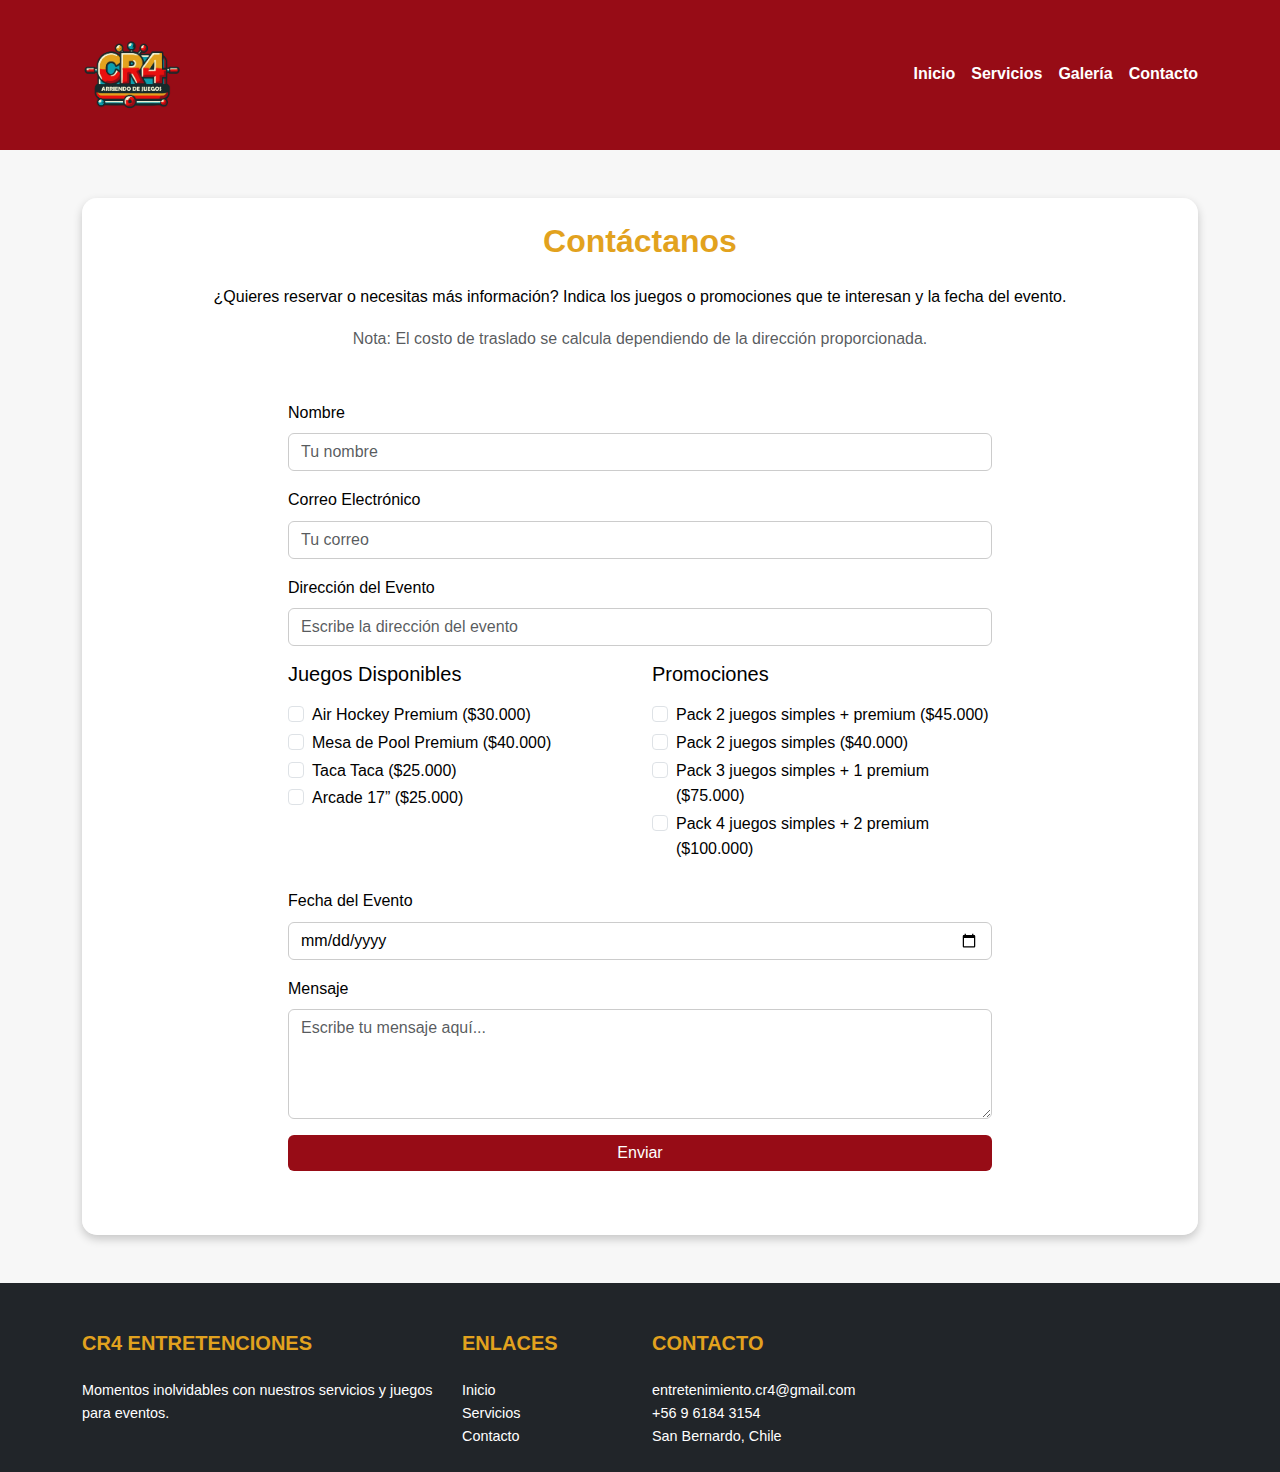
==== contacto.html @ d89f4f9c "Add files via upload" ====
<!DOCTYPE html>
<html lang="es">
<head>
    <meta charset="utf-8">
    <meta name="viewport" content="width=device-width, initial-scale=1.0">
    <meta name="description" content="CR4 Entretenciones te lleva al siguiente nivel en diversión. Arriendo de juegos para eventos, como la Plataforma 360, mesas de pool, air hockey y más. ¡Reserva ahora y crea momentos inolvidables!">
    <meta name="keywords" content="CR4, juegos para eventos, arriendo de juegos, fiestas, entretenimiento, juegos inflables, eventos corporativos">
    <meta name="author" content="CR4 Entretenciones">
    <meta name="robots" content="noindex,nofollow">

    <!-- Open Graph / Facebook -->
    <meta property="og:type" content="website">
    <meta property="og:url" content="https://cr4entretenciones.cl/">
    <meta property="og:title" content="CR4 Entretenciones">
    <meta property="og:description" content="CR4 Entretenciones te lleva al siguiente nivel en diversión. Arriendo de juegos para eventos, como la Plataforma 360, mesas de pool, air hockey y más. ¡Reserva ahora y crea momentos inolvidables!">
    <meta property="og:image" content="https://cr4entretenciones.cl/img/logo meta.png">

    <!-- Twitter -->
    <meta name="twitter:card" content="summary_large_image">
    <meta name="twitter:url" content="https://cr4entretenciones.cl/">
    <meta name="twitter:title" content="CR4 Entretenciones">
    <meta name="twitter:description" content="CR4 Entretenciones te lleva al siguiente nivel en diversión. Arriendo de juegos para eventos, como la Plataforma 360, mesas de pool, air hockey y más. ¡Reserva ahora y crea momentos inolvidables!">
    <meta name="twitter:image" content="https://cr4entretenciones.cl/img/logo meta.png">

    <title>CR4 Entretenciones</title>

    <!-- Bootstrap CSS -->
    <link href="https://cdn.jsdelivr.net/npm/bootstrap@5.3.3/dist/css/bootstrap.min.css" rel="stylesheet" integrity="sha384-QWTKZyjpPEjISv5WaRU9OFeRpok6YctnYmDr5pNlyT2bRjXh0JMhjY6hW+ALEwIH" crossorigin="anonymous">

    <!-- Custom CSS -->
    <link rel="stylesheet" href="style.css">
</head>
<body>
    <!-- Header -->
<header class="bg-danger text-white py-3">
    <div class="container d-flex justify-content-between align-items-center">
        <!-- Logo -->
        <div class="logo">
            <a href="index.html">
                <img src="logo.png" alt="CR4 Entretenciones" style="max-height: 100px;">
            </a>
        </div>
        <!-- Navegación -->
        <nav>
            <ul class="nav nav-underline">
                <li class="nav-item">
                    <a class="nav-link text-white" href="index.html">Inicio</a>
                </li>
                <li class="nav-item">
                    <a class="nav-link text-white" href="servicios.html">Servicios</a>
                </li>
                <li class="nav-item">
                    <a class="nav-link text-white" href="galeria.html">Galería</a>
                </li>
                <li class="nav-item">
                    <a class="nav-link text-white" href="contacto.html">Contacto</a>
                </li>
            </ul>
        </nav>
    </div>
</header>

    <!-- Sección de contacto -->
<section id="contacto" class="py-5 contacto-section">
    <div class="container">
        <div class="contact-box p-4">
            <h2 class="text-center text-highlight mb-4">Contáctanos</h2>
            <p class="text-center mb-3">¿Quieres reservar o necesitas más información? Indica los juegos o promociones que te interesan y la fecha del evento.</p>
            <p class="text-center text-muted mb-5">Nota: El costo de traslado se calcula dependiendo de la dirección proporcionada.</p>
            <div class="row">
                <div class="col-md-8 offset-md-2">
                    <form action="https://formspree.io/f/xqaklyav" method="POST">
                        <!-- Nombre -->
                        <div class="mb-3">
                            <label for="nombre" class="form-label">Nombre</label>
                            <input type="text" class="form-control" id="nombre" name="nombre" placeholder="Tu nombre" required>
                        </div>
                        <!-- Correo -->
                        <div class="mb-3">
                            <label for="correo" class="form-label">Correo Electrónico</label>
                            <input type="email" class="form-control" id="correo" name="email" placeholder="Tu correo" required>
                        </div>
                        <!-- Dirección -->
                        <div class="mb-3">
                            <label for="direccion" class="form-label">Dirección del Evento</label>
                            <input type="text" class="form-control" id="direccion" name="direccion" placeholder="Escribe la dirección del evento" required>
                        </div>
                        <!-- Juegos Disponibles y Promociones -->
                        <div class="row">
                            <!-- Juegos Disponibles -->
                            <div class="col-md-6">
                                <h5 class="mb-3">Juegos Disponibles</h5>
                                <div class="form-check">
                                    <input class="form-check-input" type="checkbox" name="juegos[]" value="Air Hockey Premium" id="juego1">
                                    <label class="form-check-label" for="juego1">Air Hockey Premium ($30.000)</label>
                                </div>
                                <div class="form-check">
                                    <input class="form-check-input" type="checkbox" name="juegos[]" value="Mesa de Pool Premium" id="juego2">
                                    <label class="form-check-label" for="juego2">Mesa de Pool Premium ($40.000)</label>
                                </div>
                                <div class="form-check">
                                    <input class="form-check-input" type="checkbox" name="juegos[]" value="Taca Taca" id="juego3">
                                    <label class="form-check-label" for="juego3">Taca Taca ($25.000)</label>
                                </div>
                                <div class="form-check">
                                    <input class="form-check-input" type="checkbox" name="juegos[]" value="Arcade 17”" id="juego4">
                                    <label class="form-check-label" for="juego4">Arcade 17” ($25.000)</label>
                                </div>
                            </div>
                            <!-- Promociones -->
                            <div class="col-md-6">
                                <h5 class="mb-3">Promociones</h5>
                                <div class="form-check">
                                    <input class="form-check-input" type="checkbox" name="promociones[]" value="Pack 2 juegos simples + premium" id="promo1">
                                    <label class="form-check-label" for="promo1">Pack 2 juegos simples + premium ($45.000)</label>
                                </div>
                                <div class="form-check">
                                    <input class="form-check-input" type="checkbox" name="promociones[]" value="Pack 2 juegos simples" id="promo2">
                                    <label class="form-check-label" for="promo2">Pack 2 juegos simples ($40.000)</label>
                                </div>
                                <div class="form-check">
                                    <input class="form-check-input" type="checkbox" name="promociones[]" value="Pack 3 juegos simples + 1 premium" id="promo4">
                                    <label class="form-check-label" for="promo4">Pack 3 juegos simples + 1 premium ($75.000)</label>
                                </div>
                                <div class="form-check">
                                    <input class="form-check-input" type="checkbox" name="promociones[]" value="Pack 4 juegos simples + 2 premium" id="promo6">
                                    <label class="form-check-label" for="promo6">Pack 4 juegos simples + 2 premium ($100.000)</label>
                                </div>
                            </div>
                        </div>
                        <!-- Fecha del Evento -->
                        <div class="mb-3 mt-4">
                            <label for="fecha" class="form-label">Fecha del Evento</label>
                            <input type="date" class="form-control" id="fecha" name="fecha" required>
                        </div>
                        <!-- Mensaje -->
                        <div class="mb-3">
                            <label for="mensaje" class="form-label">Mensaje</label>
                            <textarea class="form-control" id="mensaje" name="mensaje" rows="4" placeholder="Escribe tu mensaje aquí..." required></textarea>
                        </div>
                        <!-- Botón Enviar -->
                        <button type="submit" class="btn btn-danger w-100">Enviar</button>
                    </form>
                </div>
            </div>
        </div>
    </div>
</section>

    <!-- Footer -->
    <footer class="bg-dark text-white pt-5 pb-4">
        <div class="container text-center text-md-start">
            <div class="row">
                <!-- Logo e Información -->
                <div class="col-md-4">
                    <h5 class="text-uppercase mb-4 text-highlight">CR4 Entretenciones</h5>
                    <p>Momentos inolvidables con nuestros servicios y juegos para eventos.</p>
                </div>

                <!-- Enlaces rápidos -->
                <div class="col-md-2">
                    <h5 class="text-uppercase mb-4 text-highlight">Enlaces</h5>
                    <ul class="list-unstyled">
                        <li><a href="index.html" class="text-white">Inicio</a></li>
                        <li><a href="servicios.html" class="text-white">Servicios</a></li>
                        <li><a href="contacto.html" class="text-white">Contacto</a></li>
                    </ul>
                </div>

                <!-- Información de Contacto -->
                <div class="col-md-4">
                    <h5 class="text-uppercase mb-4 text-highlight">Contacto</h5>
                    <p><i class="fas fa-envelope"></i> entretenimiento.cr4@gmail.com</p>
                    <p><i class="fas fa-phone"></i> +56 9 6184 3154</p>
                    <p><i class="fas fa-map-marker-alt"></i> San Bernardo, Chile</p>
                </div>
            </div>
        </div>
    </footer>



    <!-- Bootstrap JS -->
    <script src="https://cdn.jsdelivr.net/npm/bootstrap@5.3.3/dist/js/bootstrap.bundle.min.js" integrity="sha384-YvpcrYf0tY3lHB60NNkmXc5s9fDVZLESaAA55NDzOxhy9GkcIdslK1eN7N6jIeHz" crossorigin="anonymous"></script>
</body>
</html>
---- style.css ----
/* General Reset */
body, h1, h2, h3, p, ul, li, a, img {
    margin: 0;
    padding: 0;
    box-sizing: border-box;
}

/* Body */
body {
    background-color: #f7f7f7;
    color: #333333;
    font-family: 'Arial', sans-serif;
    line-height: 1.6;
}

/* Header */
header {
    background-color: #970C16;
    min-height: 150px; 
    display: flex;
    justify-content: space-between;
    align-items: center;
    padding: 1rem 2rem;
}

header .logo img {
    height: 200px;
    width: auto; 
    
}


header .nav-underline .nav-link {
    color: white;
    font-weight: bold;
    transition: color 0.3s ease, border-color 0.3s ease;
}

header .nav-underline .nav-link:hover {
    color: #E2A21E; /* Hover amarillo */
    border-bottom: 2px solid #E2A21E;
}

header .nav-underline .nav-link.active {
    color: #E2A21E;
    border-bottom: 2px solid white;
}
.bg-danger {
    background-color: #970C16 !important;
}

/* Hero Section */
/* Hero Section */
/* Hero Section */
.hero {
    height: 100vh;
    position: relative;
    overflow: hidden;
    display: flex;
    align-items: center;
    justify-content: center;
}

.hero-bg {
    position: absolute;
    top: 0;
    left: 0;
    width: 100%;
    height: 100%;
    background-size: cover;
    background-position: center;
    z-index: 0; /* Fondo detrás del contenido */
}

.hero-content {
    position: relative;
    z-index: 1;
}

.svg-icons {
    display: flex;
    justify-content: center;
    align-items: center;
    gap: 2rem; /* Espaciado entre los SVG */
}

.svg-icon {
    width: 350px; /* Ajusta el tamaño según necesites */
    height: auto;
    transition: transform 0.3s ease;
}

.svg-icon:hover {
    transform: scale(1.1); /* Efecto de zoom al pasar el mouse */
}

/* Posiciones específicas de los SVG */
.plataforma {
    top: 0%; /* Ajusta la posición */
    left: 40%;
}

.airhockey {
    top: 30%;
    left: 20%;
}

.pool {
    top: 50%;
    left: 60%;
}

.tacataca {
    top: 70%;
    left: 30%;
}

.arcade {
    top: 50%;
    left: 80%;
}

/* Hover effect para los SVG */
.svg-icon:hover {
    transform: scale(1.2); /* Efecto de zoom */
    opacity: 1;
}

/* Textos */
.hero h1 {
    font-size: 2.5rem;
    font-weight: bold;
    z-index: 2;
    position: relative;
}

.hero p {
    font-size: 1.2rem;
    margin-top: 1rem;
    z-index: 2;
    position: relative;
}

.hero .btn {
    background-color: #e63946;
    color: white;
    padding: 0.7rem 1.5rem;
    border-radius: 8px;
    transition: background-color 0.3s ease;
    z-index: 2;
    position: relative;
}

.hero .btn:hover {
    background-color: #c0392b;
}



/* Servicios Section */
/* Fondo amarillo para los SVGs */
.card-header {
    height: 100px; /* Ajustar altura del contenedor */
    background-color: #FFD700; /* Amarillo */
    display: flex;
    justify-content: center;
    align-items: center;
}

/* Estilo para los SVGs */
.svg-icon {
    width: 300px; /* Ajustar tamaño del SVG */
    height: auto;
}


.card {
    border: none;
    transition: transform 0.3s ease, box-shadow 0.3s ease;
    box-shadow: 0 4px 6px rgba(0, 0, 0, 0.1);
}

.card:hover {
    transform: scale(1.05); 
    box-shadow: 0 6px 12px rgba(0, 0, 0, 0.2); 
}


.card-img-top {
    max-height: 300px; 
    width: auto; 
    height: auto; 
    object-fit: cover;
    border: none;
  
    margin: 0; 
    padding: 0; 
    display: block; 
    border-radius: 8px;
}
.card-img-top {
    width: 100%; 
 
}

.carousel-inner {
    overflow: hidden;
}

/* Espaciado interno del cuerpo */
.card-body {
    padding: 1rem;
    font-size: 1rem;
    color: #333;
}

.card-footer {
    background-color: white; /* Fondo blanco para que destaque */
    border-top: 1px solid #ddd; /* Línea separadora para el footer */
    padding: 10px; /* Espaciado interno */
}

.price-text {
    font-size: 1.2rem; /* Ajusta el tamaño del texto */
    color: #000; /* Color del texto */
    font-weight: bold; /* Negrita */
    margin: 0; /* Sin margen */
    text-align: center; /* Centrar el texto */
}


/* Promociones Section */

/* Fondo de las tarjetas */
.bg-image {
    height: 400px; /* Ajusta la altura */
    background-image: url('img/herobg-18.png'); /* Imagen de fondo */
    background-size: cover; /* La imagen cubre todo el área */
    background-position: center; /* Centra la imagen */
    display: flex;
    justify-content: center;
    align-items: center;
}

/* Estilo para los SVG */
.text-highlight {
    color: #E2A21E; /* Amarillo */
    font-weight: bold; /* Negrita */
}

/* Ajuste del texto dentro de las tarjetas */
.card-body {
    padding: 20px;
}

.card-title {
    font-size: 1.2rem;
    font-weight: bold;
}

.card-text {
    font-size: 1rem;
    color: #333333;
}

/* Estilo para los SVGs */
.svg-icon2 {
    width: 350px; /* Ajusta el tamaño del SVG */
    height: auto;
}

/* Hover en las tarjetas */
.card {
    border: none;
    transition: transform 0.3s ease, box-shadow 0.3s ease;
    box-shadow: 0 4px 6px rgba(0, 0, 0, 0.1);
}

.card:hover {
    transform: scale(1.05);
    box-shadow: 0 6px 12px rgba(0, 0, 0, 0.2);
}


/* Contacto Section */


.contacto-section .form-control {
    background-color: rgba(255, 255, 255, 0.9); /* Fondo blanco semitransparente */
    border: 1px solid #ccc;
}

.contacto-section .btn-danger {
    background-color: #970C16; /* Color del botón */
    border: none;
}

.contacto-section .btn-danger:hover {
    background-color: #E2A21E; /* Color al pasar el ratón */
}

form input, form textarea, form select, form button {
    border-radius: 8px;
    margin-bottom: 1rem;
}

form button {
    background-color: #e63946;
    color: white;
    font-weight: bold;
    border: none;
    padding: 4rem;
    margin-bottom: 40Px;
    transition: background-color 0.3s ease;
}

form button:hover {
    background-color: #c0392b;
}
.contacto-section {
    background-image: url('img/herobg-19.png'); /* Ruta de la imagen */
    background-size: cover; /* Asegura que cubra toda la sección */
    background-position: center; /* Centra la imagen */
    background-repeat: no-repeat; /* Evita repeticiones */
    padding: 50px 0; /* Espaciado interno */
    
}
.contacto-section {
    background-image: url('img/herobg-19.png'); /* Ruta al archivo de imagen */
    background-size: cover; /* Asegura que la imagen cubra todo */
    background-position: center; /* Centra la imagen */
    background-repeat: no-repeat; /* Evita repeticiones */
    padding: 50px 0;
    color: BLACK; /* Cambia el texto por defecto a blanco */
}

.contacto-section .form-control {
    background-color: rgba(255, 255, 255, 0.8); /* Fondo blanco semitransparente */
    border: 1px solid #ccc;
    color: black;
}

.contacto-section .form-check-label {
    color: BLACK;
}

.contacto-section {
    background-image: url('img/herobg-19.png');
    background-size: cover;
    background-position: center;
    background-repeat: no-repeat;
    padding: 50px 0;
}

.contact-box {
    background-color: rgba(255, 255, 255, 0.9); /* Fondo blanco semitransparente */
    border-radius: 15px;
    box-shadow: 0 4px 10px rgba(0, 0, 0, 0.2);
    padding: 30px;
}

/* General de la galería */
.gallery-item {
    position: relative;
    overflow: hidden;
    border-radius: 8px;
}

.gallery-item img {
    transition: transform 0.3s ease, box-shadow 0.3s ease;
    box-shadow: 0 4px 6px rgba(0, 0, 0, 0.1);
}

.gallery-item img:hover {
    transform: scale(1.1); 
    box-shadow: 0 6px 12px rgba(0, 0, 0, 0.2);
}
/* Footer */
footer {
    background-color: #333333;
    color: white;
    padding: 1rem;
    text-align: center;
    font-size: 0.9rem;
}
footer {
    background-color: #333333;
    color: #ffffff;
    font-size: 0.9rem;
}

footer a {
    color: #ffffff;
    text-decoration: none;
}

footer a:hover {
    color: #E2A21E;
}

footer .fa {
    font-size: 1.2rem;
    margin-right: 10px;
}

footer .text-danger {
    color: #E2A21E !important;
}
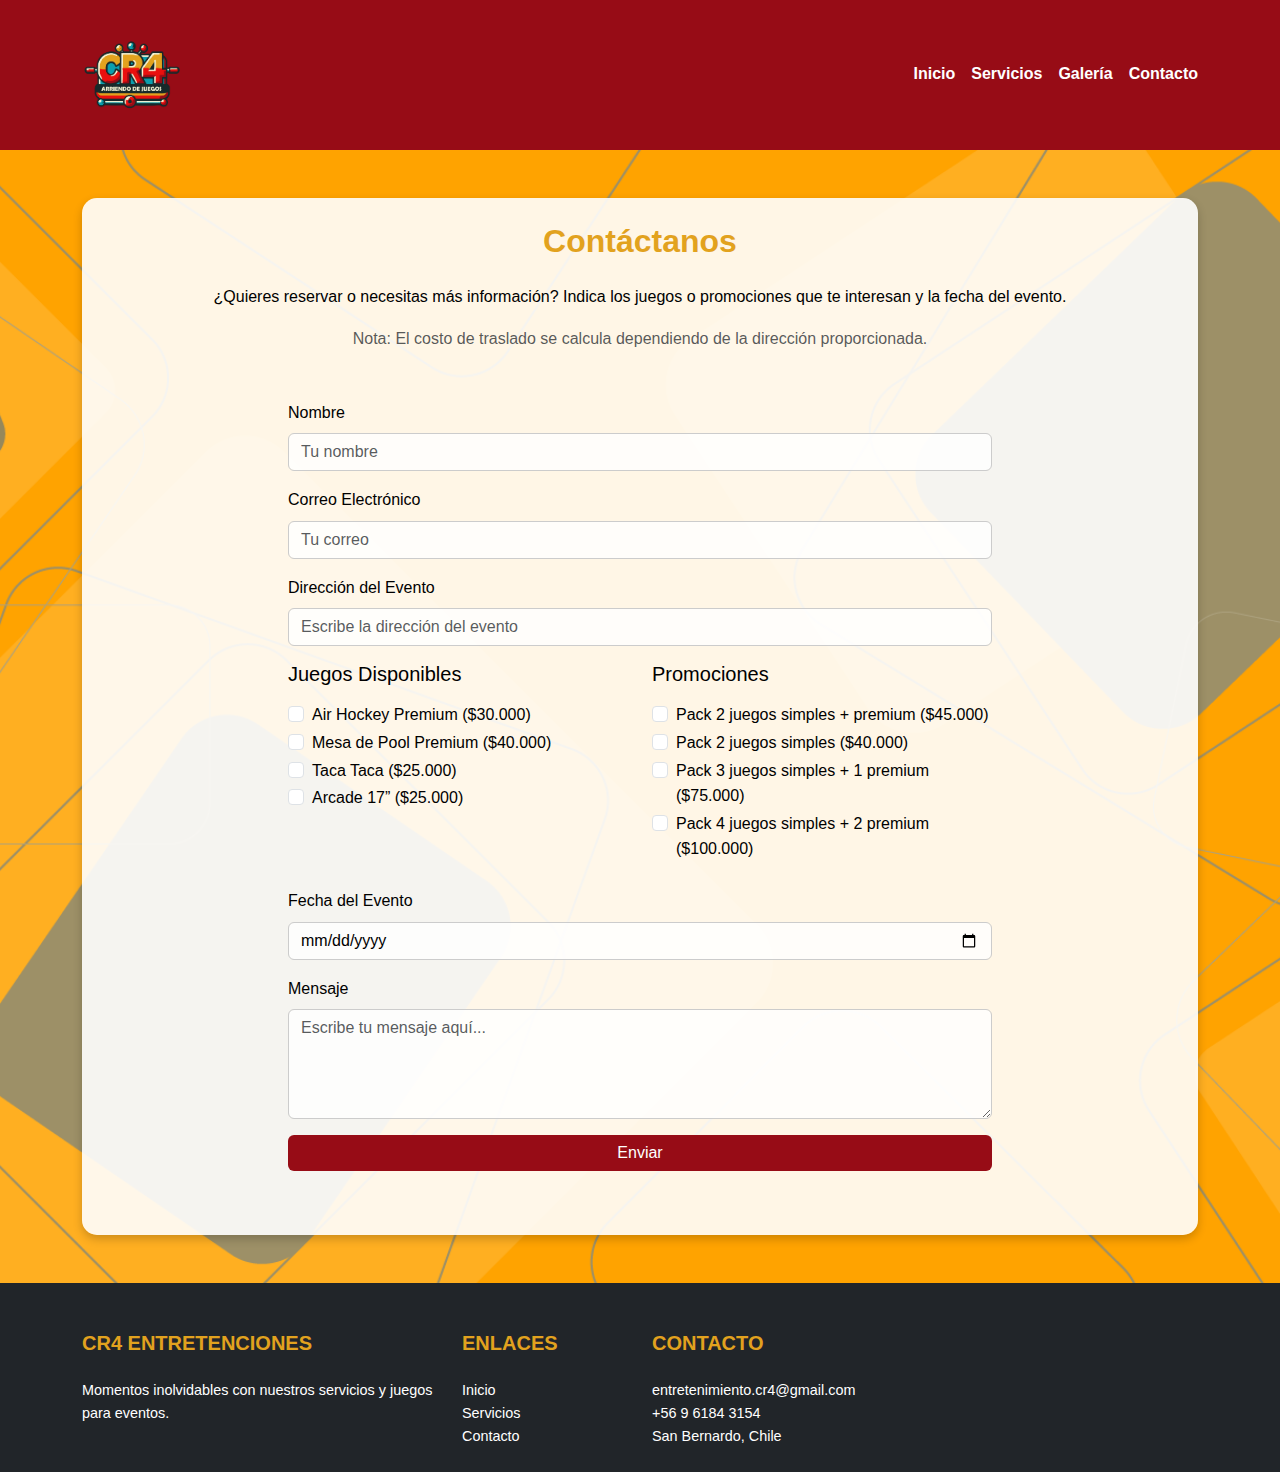
==== commit ddce85c2: "Add files via upload" ====
--- a/contacto.html
+++ b/contacto.html
@@ -6,8 +6,7 @@
     <meta name="description" content="CR4 Entretenciones te lleva al siguiente nivel en diversión. Arriendo de juegos para eventos, como la Plataforma 360, mesas de pool, air hockey y más. ¡Reserva ahora y crea momentos inolvidables!">
     <meta name="keywords" content="CR4, juegos para eventos, arriendo de juegos, fiestas, entretenimiento, juegos inflables, eventos corporativos">
     <meta name="author" content="CR4 Entretenciones">
-    <meta name="robots" content="noindex,nofollow">
-
+  
     <!-- Open Graph / Facebook -->
     <meta property="og:type" content="website">
     <meta property="og:url" content="https://cr4entretenciones.cl/">
@@ -182,5 +181,6 @@
 
     <!-- Bootstrap JS -->
     <script src="https://cdn.jsdelivr.net/npm/bootstrap@5.3.3/dist/js/bootstrap.bundle.min.js" integrity="sha384-YvpcrYf0tY3lHB60NNkmXc5s9fDVZLESaAA55NDzOxhy9GkcIdslK1eN7N6jIeHz" crossorigin="anonymous"></script>
-</body>
+    <script src="main.js" defer></script>
+    </body>
 </html>--- a/style.css
+++ b/style.css
@@ -4,7 +4,12 @@
     padding: 0;
     box-sizing: border-box;
 }
-
+@media (max-width: 768px) {
+    .carousel-item img {
+        width: 100%;
+        height: auto;
+    }
+}
 /* Body */
 body {
     background-color: #f7f7f7;
@@ -12,7 +17,6 @@
     font-family: 'Arial', sans-serif;
     line-height: 1.6;
 }
-
 /* Header */
 header {
     background-color: #970C16;
@@ -22,25 +26,19 @@
     align-items: center;
     padding: 1rem 2rem;
 }
-
 header .logo img {
     height: 200px;
-    width: auto; 
-    
-}
-
-
+    width: auto;    
+}
 header .nav-underline .nav-link {
     color: white;
     font-weight: bold;
     transition: color 0.3s ease, border-color 0.3s ease;
 }
-
 header .nav-underline .nav-link:hover {
-    color: #E2A21E; /* Hover amarillo */
+    color: #E2A21E;
     border-bottom: 2px solid #E2A21E;
 }
-
 header .nav-underline .nav-link.active {
     color: #E2A21E;
     border-bottom: 2px solid white;
@@ -48,9 +46,6 @@
 .bg-danger {
     background-color: #970C16 !important;
 }
-
-/* Hero Section */
-/* Hero Section */
 /* Hero Section */
 .hero {
     height: 100vh;
@@ -60,7 +55,6 @@
     align-items: center;
     justify-content: center;
 }
-
 .hero-bg {
     position: absolute;
     top: 0;
@@ -69,63 +63,51 @@
     height: 100%;
     background-size: cover;
     background-position: center;
-    z-index: 0; /* Fondo detrás del contenido */
-}
-
+    z-index: 0; 
+}
 .hero-content {
     position: relative;
     z-index: 1;
 }
-
 .svg-icons {
     display: flex;
     justify-content: center;
     align-items: center;
-    gap: 2rem; /* Espaciado entre los SVG */
-}
-
+    gap: 2rem; 
+}
 .svg-icon {
-    width: 350px; /* Ajusta el tamaño según necesites */
+    width: 350px; 
     height: auto;
     transition: transform 0.3s ease;
 }
-
 .svg-icon:hover {
-    transform: scale(1.1); /* Efecto de zoom al pasar el mouse */
-}
-
-/* Posiciones específicas de los SVG */
+    transform: scale(1.1); 
+}
 .plataforma {
-    top: 0%; /* Ajusta la posición */
+    top: 0%; 
     left: 40%;
 }
-
 .airhockey {
     top: 30%;
     left: 20%;
 }
-
 .pool {
     top: 50%;
     left: 60%;
 }
-
 .tacataca {
     top: 70%;
     left: 30%;
 }
-
 .arcade {
     top: 50%;
     left: 80%;
 }
 
-/* Hover effect para los SVG */
 .svg-icon:hover {
-    transform: scale(1.2); /* Efecto de zoom */
+    transform: scale(1.2); 
     opacity: 1;
 }
-
 /* Textos */
 .hero h1 {
     font-size: 2.5rem;
@@ -133,14 +115,12 @@
     z-index: 2;
     position: relative;
 }
-
 .hero p {
     font-size: 1.2rem;
     margin-top: 1rem;
     z-index: 2;
     position: relative;
 }
-
 .hero .btn {
     background-color: #e63946;
     color: white;
@@ -154,156 +134,114 @@
 .hero .btn:hover {
     background-color: #c0392b;
 }
-
-
-
 /* Servicios Section */
-/* Fondo amarillo para los SVGs */
 .card-header {
-    height: 100px; /* Ajustar altura del contenedor */
-    background-color: #FFD700; /* Amarillo */
+    height: 100px; 
     display: flex;
     justify-content: center;
     align-items: center;
 }
-
-/* Estilo para los SVGs */
 .svg-icon {
-    width: 300px; /* Ajustar tamaño del SVG */
+    width: 300px;
     height: auto;
 }
-
-
 .card {
     border: none;
     transition: transform 0.3s ease, box-shadow 0.3s ease;
     box-shadow: 0 4px 6px rgba(0, 0, 0, 0.1);
 }
-
 .card:hover {
     transform: scale(1.05); 
     box-shadow: 0 6px 12px rgba(0, 0, 0, 0.2); 
 }
-
-
 .card-img-top {
     max-height: 300px; 
     width: auto; 
     height: auto; 
     object-fit: cover;
     border: none;
-  
-    margin: 0; 
+      margin: 0; 
     padding: 0; 
     display: block; 
     border-radius: 8px;
 }
 .card-img-top {
     width: 100%; 
- 
-}
-
+}
 .carousel-inner {
     overflow: hidden;
 }
-
-/* Espaciado interno del cuerpo */
 .card-body {
     padding: 1rem;
     font-size: 1rem;
     color: #333;
 }
-
 .card-footer {
-    background-color: white; /* Fondo blanco para que destaque */
-    border-top: 1px solid #ddd; /* Línea separadora para el footer */
-    padding: 10px; /* Espaciado interno */
-}
-
+    background-color: white;
+    border-top: 1px solid #ddd; 
+    padding: 10px; 
+}
 .price-text {
-    font-size: 1.2rem; /* Ajusta el tamaño del texto */
-    color: #000; /* Color del texto */
-    font-weight: bold; /* Negrita */
-    margin: 0; /* Sin margen */
-    text-align: center; /* Centrar el texto */
-}
-
-
+    font-size: 1.2rem; 
+    color: #000; 
+    font-weight: bold; 
+    margin: 0;
+    text-align: center; 
+}
 /* Promociones Section */
 
-/* Fondo de las tarjetas */
 .bg-image {
-    height: 400px; /* Ajusta la altura */
-    background-image: url('img/herobg-18.png'); /* Imagen de fondo */
-    background-size: cover; /* La imagen cubre todo el área */
-    background-position: center; /* Centra la imagen */
+    height: 400px; 
+    background-image: url('img/herobg-18.png'); 
+    background-size: cover; 
+    background-position: center;
     display: flex;
     justify-content: center;
     align-items: center;
 }
-
 /* Estilo para los SVG */
 .text-highlight {
-    color: #E2A21E; /* Amarillo */
-    font-weight: bold; /* Negrita */
-}
-
+    color: #E2A21E; 
+    font-weight: bold; 
+}
 /* Ajuste del texto dentro de las tarjetas */
 .card-body {
     padding: 20px;
 }
-
 .card-title {
     font-size: 1.2rem;
     font-weight: bold;
 }
-
 .card-text {
     font-size: 1rem;
     color: #333333;
 }
-
 /* Estilo para los SVGs */
 .svg-icon2 {
     width: 350px; /* Ajusta el tamaño del SVG */
     height: auto;
 }
-
-/* Hover en las tarjetas */
 .card {
     border: none;
     transition: transform 0.3s ease, box-shadow 0.3s ease;
     box-shadow: 0 4px 6px rgba(0, 0, 0, 0.1);
 }
-
-.card:hover {
-    transform: scale(1.05);
-    box-shadow: 0 6px 12px rgba(0, 0, 0, 0.2);
-}
-
-
 /* Contacto Section */
-
-
 .contacto-section .form-control {
-    background-color: rgba(255, 255, 255, 0.9); /* Fondo blanco semitransparente */
+    background-color: rgba(255, 255, 255, 0.9);
     border: 1px solid #ccc;
 }
-
 .contacto-section .btn-danger {
-    background-color: #970C16; /* Color del botón */
-    border: none;
-}
-
+    background-color: #970C16; 
+    border: none;
+}
 .contacto-section .btn-danger:hover {
     background-color: #E2A21E; /* Color al pasar el ratón */
 }
-
 form input, form textarea, form select, form button {
     border-radius: 8px;
     margin-bottom: 1rem;
 }
-
 form button {
     background-color: #e63946;
     color: white;
@@ -313,37 +251,32 @@
     margin-bottom: 40Px;
     transition: background-color 0.3s ease;
 }
-
 form button:hover {
     background-color: #c0392b;
 }
 .contacto-section {
-    background-image: url('img/herobg-19.png'); /* Ruta de la imagen */
-    background-size: cover; /* Asegura que cubra toda la sección */
-    background-position: center; /* Centra la imagen */
-    background-repeat: no-repeat; /* Evita repeticiones */
-    padding: 50px 0; /* Espaciado interno */
-    
+    background-image: url('img/herobg-19.png'); 
+    background-size: cover; 
+    background-position: center; 
+    background-repeat: no-repeat; 
+    padding: 50px 0; 
 }
 .contacto-section {
-    background-image: url('img/herobg-19.png'); /* Ruta al archivo de imagen */
-    background-size: cover; /* Asegura que la imagen cubra todo */
-    background-position: center; /* Centra la imagen */
-    background-repeat: no-repeat; /* Evita repeticiones */
+    background-image: url('img/herobg-19.png');
+    background-size: cover; 
+    background-position: center; 
+    background-repeat: no-repeat; 
     padding: 50px 0;
-    color: BLACK; /* Cambia el texto por defecto a blanco */
-}
-
+    color: BLACK; 
+}
 .contacto-section .form-control {
-    background-color: rgba(255, 255, 255, 0.8); /* Fondo blanco semitransparente */
+    background-color: rgba(255, 255, 255, 0.8); 
     border: 1px solid #ccc;
     color: black;
 }
-
 .contacto-section .form-check-label {
     color: BLACK;
 }
-
 .contacto-section {
     background-image: url('img/herobg-19.png');
     background-size: cover;
@@ -351,21 +284,18 @@
     background-repeat: no-repeat;
     padding: 50px 0;
 }
-
 .contact-box {
     background-color: rgba(255, 255, 255, 0.9); /* Fondo blanco semitransparente */
     border-radius: 15px;
     box-shadow: 0 4px 10px rgba(0, 0, 0, 0.2);
     padding: 30px;
 }
-
 /* General de la galería */
 .gallery-item {
     position: relative;
     overflow: hidden;
     border-radius: 8px;
 }
-
 .gallery-item img {
     transition: transform 0.3s ease, box-shadow 0.3s ease;
     box-shadow: 0 4px 6px rgba(0, 0, 0, 0.1);
@@ -383,12 +313,6 @@
     text-align: center;
     font-size: 0.9rem;
 }
-footer {
-    background-color: #333333;
-    color: #ffffff;
-    font-size: 0.9rem;
-}
-
 footer a {
     color: #ffffff;
     text-decoration: none;
@@ -405,5 +329,4 @@
 
 footer .text-danger {
     color: #E2A21E !important;
-}
-
+}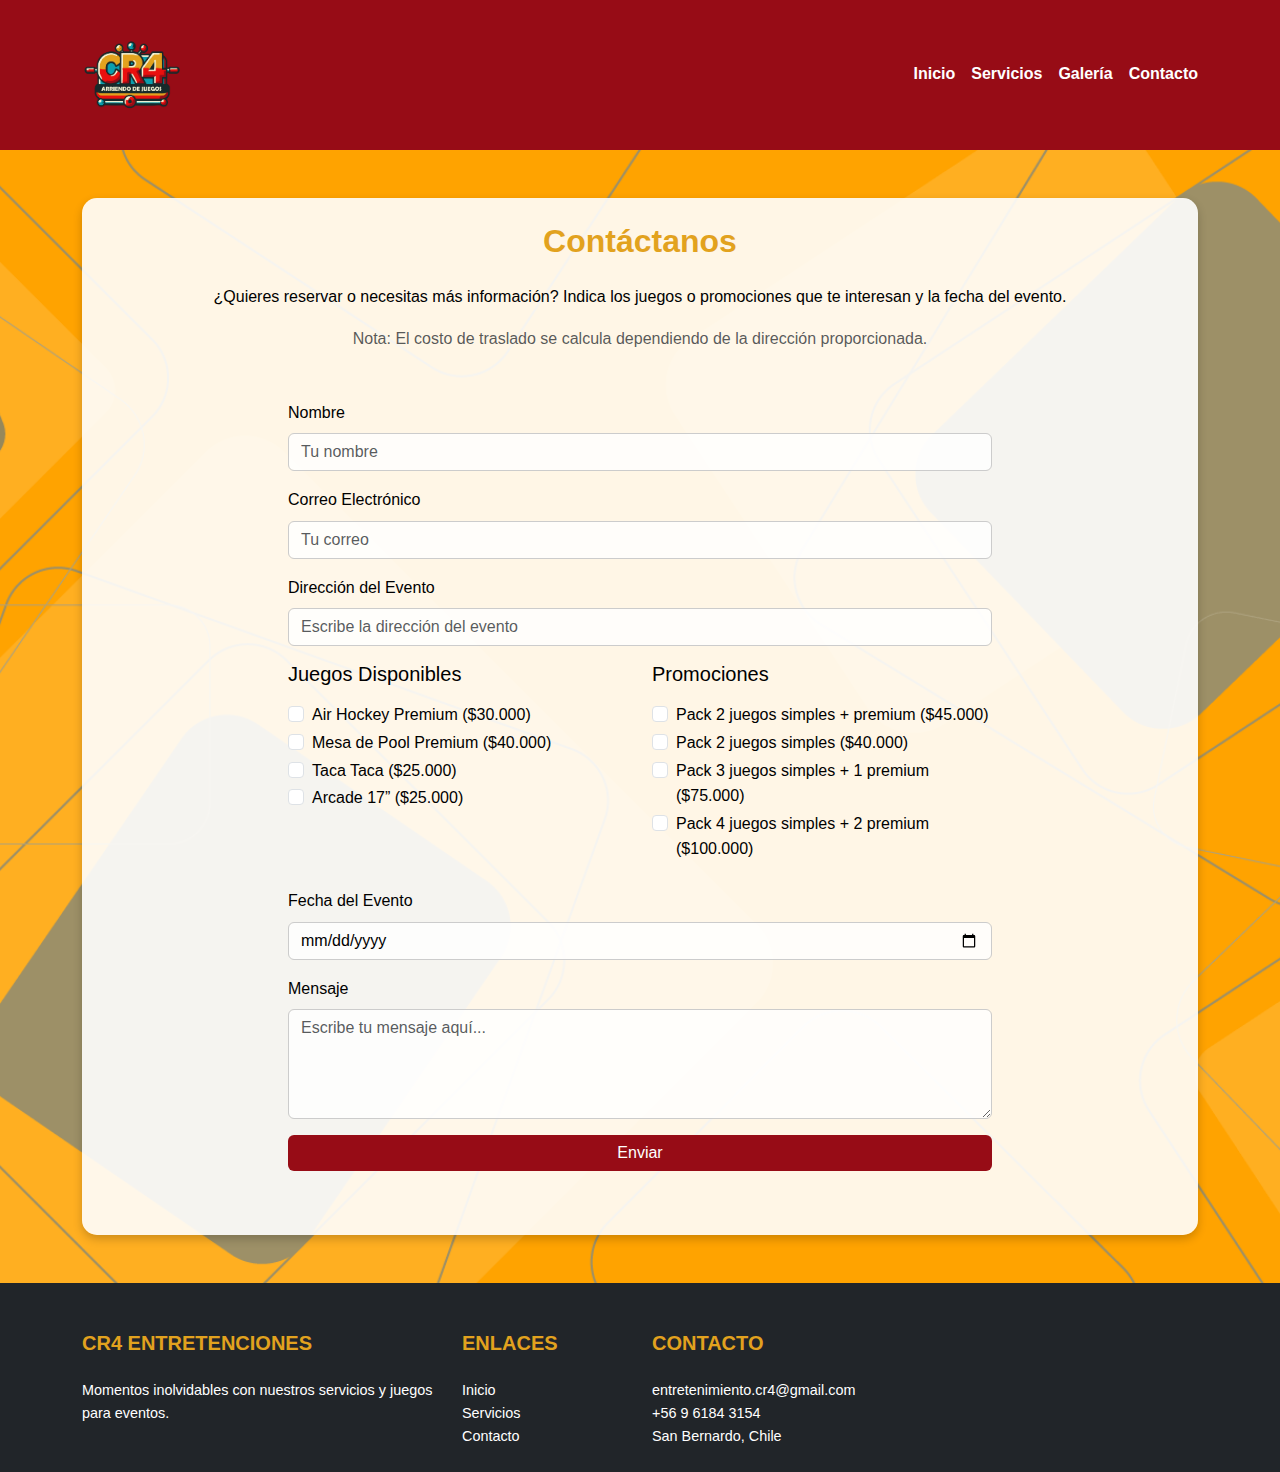
==== commit 66b88fb7: "Update contacto.html" ====
--- a/contacto.html
+++ b/contacto.html
@@ -21,7 +21,7 @@
     <meta name="twitter:description" content="CR4 Entretenciones te lleva al siguiente nivel en diversión. Arriendo de juegos para eventos, como la Plataforma 360, mesas de pool, air hockey y más. ¡Reserva ahora y crea momentos inolvidables!">
     <meta name="twitter:image" content="https://cr4entretenciones.cl/img/logo meta.png">
 
-    <title>CR4 Entretenciones</title>
+    <title>Contacto | CR4 Entretenciones</title>
 
     <!-- Bootstrap CSS -->
     <link href="https://cdn.jsdelivr.net/npm/bootstrap@5.3.3/dist/css/bootstrap.min.css" rel="stylesheet" integrity="sha384-QWTKZyjpPEjISv5WaRU9OFeRpok6YctnYmDr5pNlyT2bRjXh0JMhjY6hW+ALEwIH" crossorigin="anonymous">
@@ -183,4 +183,4 @@
     <script src="https://cdn.jsdelivr.net/npm/bootstrap@5.3.3/dist/js/bootstrap.bundle.min.js" integrity="sha384-YvpcrYf0tY3lHB60NNkmXc5s9fDVZLESaAA55NDzOxhy9GkcIdslK1eN7N6jIeHz" crossorigin="anonymous"></script>
     <script src="main.js" defer></script>
     </body>
-</html>+</html>
--- a/style.css
+++ b/style.css
@@ -305,6 +305,38 @@
     transform: scale(1.1); 
     box-shadow: 0 6px 12px rgba(0, 0, 0, 0.2);
 }
+.btn-whatsapp {
+    position: fixed;
+    bottom: 20px; /* Distancia desde la parte inferior */
+    right: 20px; /* Distancia desde la parte derecha */
+    z-index: 1000; /* Asegura que esté sobre otros elementos */
+    background-color: #25D366; /* Color de fondo de WhatsApp */
+    border-radius: 50%; /* Hace el botón redondo */
+    padding: 10px;
+    box-shadow: 0px 4px 6px rgba(0, 0, 0, 0.2);
+    display: flex;
+    justify-content: center;
+    align-items: center;
+    transition: transform 0.3s ease; /* Efecto al pasar el cursor */
+}
+.btn-whatsapp {
+    position: fixed;
+    bottom: 20px; /* Distancia desde el borde inferior */
+    right: 20px; /* Distancia desde el borde derecho */
+    z-index: 1000; /* Asegura que quede sobre otros elementos */
+    display: flex;
+    justify-content: center;
+    align-items: center;
+    transition: transform 0.3s ease; /* Animación al hacer hover */
+}
+.btn-whatsapp img {
+    width: 60px; /* Ajusta el tamaño del icono */
+    height: auto; /* Mantén la proporción de la imagen */
+}
+.btn-whatsapp:hover {
+    transform: scale(1.1); /* Aumenta el tamaño ligeramente al pasar el mouse */
+}
+
 /* Footer */
 footer {
     background-color: #333333;
